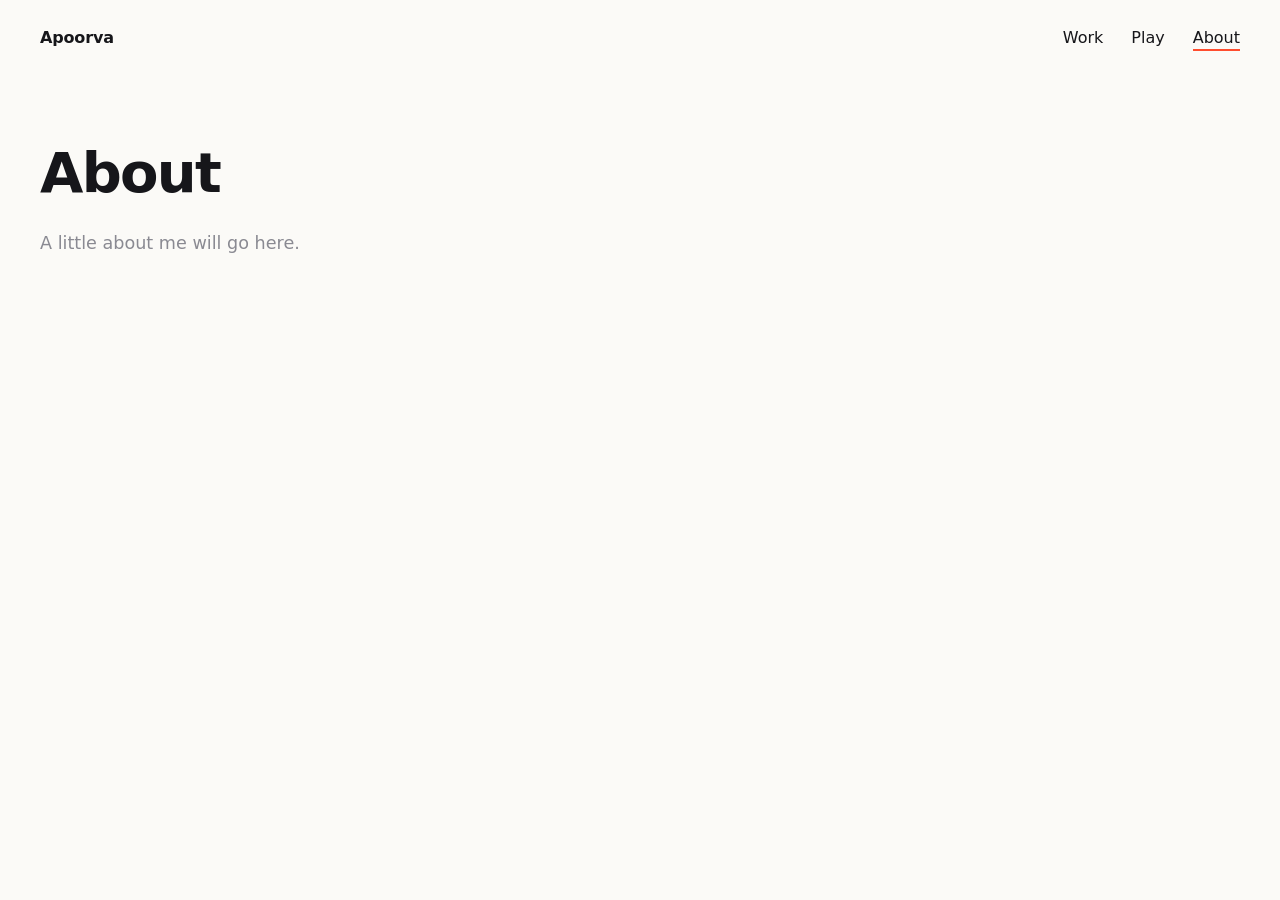
==== about.html @ 8e86af6f "Add files via upload" ====
<!doctype html>
<html lang="en">
<head>
  <meta charset="utf-8">
  <meta name="viewport" content="width=device-width, initial-scale=1">
  <title>About · Apoorva</title>
  <link rel="stylesheet" href="style.css">
</head>
<body>
  <header class="nav">
    <a class="logo" href="index.html">Apoorva</a>
    <nav>
      <a href="work.html">Work</a>
      <a href="play.html">Play</a>
      <a href="about.html" aria-current="page">About</a>
    </nav>
  </header>
  <main class="page">
    <h1>About</h1>
    <p>A little about me will go here.</p>
  </main>
</body>
</html>
---- style.css ----
:root {
  --bg: #fbfaf7;
  --fg: #16161a;
  --muted: #8a8a92;
  --accent: #ff4d2e;
}

@media (prefers-color-scheme: dark) {
  :root {
    --bg: #121214;
    --fg: #f3f1ec;
    --muted: #77777f;
  }
}

* { box-sizing: border-box; margin: 0; padding: 0; }

body {
  background: var(--bg);
  color: var(--fg);
  font-family: "Inter", system-ui, -apple-system, "Helvetica Neue", sans-serif;
  min-height: 100vh;
}

.nav {
  position: fixed;
  top: 0; left: 0; right: 0;
  display: flex;
  justify-content: space-between;
  align-items: center;
  padding: 28px 40px;
  z-index: 10;
}

.logo {
  font-weight: 600;
  letter-spacing: -0.01em;
  color: var(--fg);
  text-decoration: none;
}

.nav nav { display: flex; gap: 28px; }

.nav nav a {
  color: var(--fg);
  text-decoration: none;
  font-size: 1rem;
  position: relative;
}

.nav nav a::after {
  content: "";
  position: absolute;
  left: 0; bottom: -4px;
  width: 100%; height: 2px;
  background: var(--accent);
  transform: scaleX(0);
  transform-origin: left;
  transition: transform .25s ease;
}

.nav nav a:hover::after,
.nav nav a[aria-current="page"]::after { transform: scaleX(1); }

/* Home */
.hero {
  min-height: 100vh;
  display: flex;
  flex-direction: column;
  justify-content: center;
  padding: 0 40px;
}

.hero h1 {
  font-size: clamp(2.4rem, 7vw, 6rem);
  font-weight: 600;
  letter-spacing: -0.03em;
  line-height: 1.05;
}

.line {
  font-size: clamp(2.4rem, 7vw, 6rem);
  font-weight: 600;
  letter-spacing: -0.03em;
  line-height: 1.15;
  color: var(--muted);
}

.word {
  font: inherit;
  letter-spacing: inherit;
  color: var(--accent);
  background: none;
  border: 0;
  cursor: pointer;
  padding: 0;
  display: inline-block;
  transition: opacity .18s ease, transform .18s ease;
}

.word.out { opacity: 0; transform: translateY(-0.25em); }
.word:focus-visible { outline: 2px solid var(--accent); outline-offset: 6px; }

.hint {
  margin-top: 24px;
  font-size: .85rem;
  color: var(--muted);
}

/* Inner pages */
.page {
  min-height: 100vh;
  padding: 140px 40px 80px;
  max-width: 960px;
}

.page h1 {
  font-size: clamp(2rem, 5vw, 3.5rem);
  font-weight: 600;
  letter-spacing: -0.03em;
  margin-bottom: 24px;
}

.page p { color: var(--muted); font-size: 1.1rem; line-height: 1.6; max-width: 56ch; }

@media (max-width: 600px) {
  .nav { padding: 20px; }
  .nav nav { gap: 18px; }
  .hero, .page { padding-left: 20px; padding-right: 20px; }
}
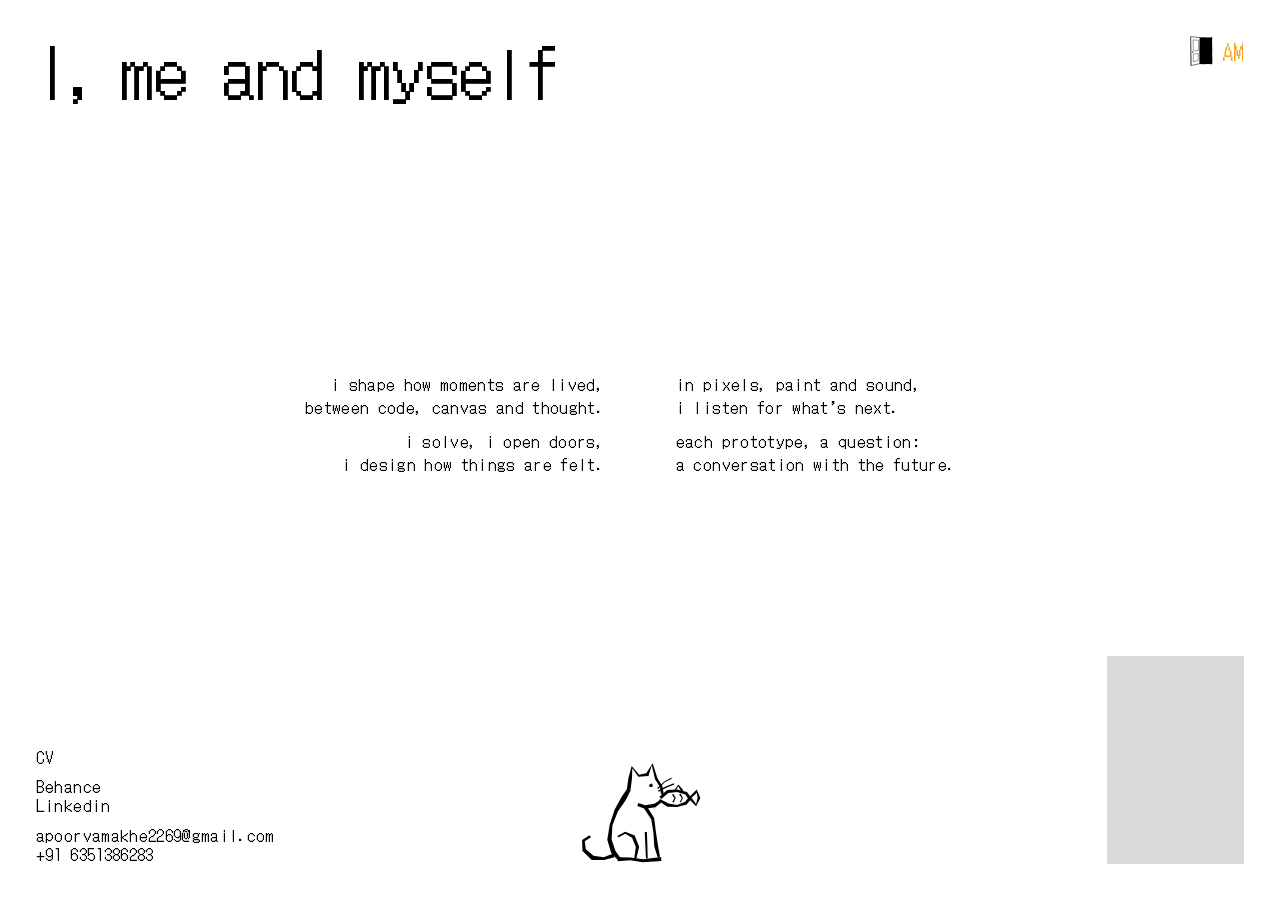
==== commit c384baca: "Add files via upload" ====
--- a/about.html
+++ b/about.html
@@ -3,21 +3,109 @@
 <head>
   <meta charset="utf-8">
   <meta name="viewport" content="width=device-width, initial-scale=1">
-  <title>About · Apoorva</title>
-  <link rel="stylesheet" href="style.css">
+  <title>Who am I? · Apoorva Makhe</title>
+  <link rel="preconnect" href="https://fonts.googleapis.com">
+  <link rel="preconnect" href="https://fonts.gstatic.com" crossorigin>
+  <link href="https://fonts.googleapis.com/css2?family=DotGothic16&display=swap" rel="stylesheet">
+  <link rel="stylesheet" href="about.css">
+  <link rel="stylesheet" href="grid.css">
 </head>
-<body>
-  <header class="nav">
-    <a class="logo" href="index.html">Apoorva</a>
-    <nav>
-      <a href="work.html">Work</a>
-      <a href="play.html">Play</a>
-      <a href="about.html" aria-current="page">About</a>
-    </nav>
-  </header>
-  <main class="page">
-    <h1>About</h1>
-    <p>A little about me will go here.</p>
+<body class="about">
+  <main class="board">
+    <div class="field">
+
+      <h1 class="title" aria-label="I, me and myself">
+        <span>I</span><span class="comma">,</span><span>m</span><span>e</span><span class="gap"> </span><span>a</span><span>n</span><span>d</span><span class="gap"> </span><span>m</span><span>y</span><span>s</span><span>e</span><span>l</span><span>f</span>
+      </h1>
+
+      <a class="home" href="index.html" aria-label="Back home">
+        <svg class="door" viewBox="0 0 80 102" aria-hidden="true">
+          <!-- dark doorway, slightly wobbly ink edges -->
+          <path d="M32.4 5.2 L44 4.6 L58 5.1 L75.2 4.4 L74.6 22 L75.4 41 L74.8 60 L75.6 78 L75.1 95.4 L60 94.8 L46 95.6 L32 95 Z" fill="currentColor"/>
+          <!-- a few specks of light in the dark -->
+          <g fill="#fff" opacity=".85">
+            <rect x="55" y="18" width=".9" height=".9"/><rect x="63" y="27" width=".7" height=".7"/>
+            <rect x="50" y="38" width=".8" height=".8"/><rect x="67" y="49" width=".9" height=".9"/>
+            <rect x="57" y="61" width=".7" height=".7"/><rect x="45" y="70" width=".9" height=".9"/>
+            <rect x="64" y="77" width=".8" height=".8"/><rect x="52" y="86" width=".7" height=".7"/>
+          </g>
+          <!-- the door, swung open toward us -->
+          <path d="M2.2 2.4 L18 3.6 L33.2 5.6 L32.4 50 L32.8 93.6 L18 96.8 L4.2 100.2 L3.4 50 Z"
+                fill="#fff" stroke="currentColor" stroke-width="1.9" stroke-linejoin="round"/>
+          <!-- door edge thickness -->
+          <path d="M2.2 2.4 L0.9 3.4 L1.6 50 L2.6 99.6 L4.2 100.2" fill="none" stroke="currentColor" stroke-width="1.3" stroke-linejoin="round"/>
+          <!-- inset panels -->
+          <path d="M10.4 13.2 L20 13.8 L29 14.6 L28.7 32 L28.6 49.4 L20 50 L11.7 50.7 L11 32 Z"
+                fill="none" stroke="currentColor" stroke-width="1.3" stroke-linejoin="round"/>
+          <path d="M11.2 61.2 L20 60 L28.1 59 L27.9 71 L27.7 83.4 L20 85 L11.3 86.6 L11.1 74 Z"
+                fill="none" stroke="currentColor" stroke-width="1.3" stroke-linejoin="round"/>
+          <!-- knob -->
+          <circle cx="8.6" cy="54.6" r="1.9" fill="currentColor"/>
+        </svg>
+        <span>AM</span>
+      </a>
+
+      <!-- Middle text: a small poem about me -->
+      <section class="intro" aria-label="About me">
+        <div class="col left">
+          <p>i shape how moments are lived,<br>between code, canvas and thought.</p>
+          <p>i solve, i open doors,<br>i design how things are felt.</p>
+        </div>
+        <div class="col right">
+          <p>in pixels, paint and sound,<br>i listen for what’s next.</p>
+          <p>each prototype, a question:<br>a conversation with the future.</p>
+        </div>
+      </section>
+
+      <!-- Contact links -->
+      <nav class="contact">
+        <a class="cv" href="files/Apoorva-Makhe-Resume.pdf" target="_blank" rel="noopener">CV</a>
+        <p>
+          <a href="https://www.behance.net/ApoorvaMakhe" target="_blank" rel="noopener">Behance</a><br>
+          <a href="https://www.linkedin.com/in/apoorva-makhe-b12373216/" target="_blank" rel="noopener">Linkedin</a>
+        </p>
+        <p>
+          <a href="mailto:apoorvamakhe2269@gmail.com">apoorvamakhe2269@gmail.com</a><br>
+          <span>+91 6351386283</span>
+        </p>
+      </nav>
+
+      <!-- little woodcut cat with its catch -->
+      <svg class="catfish" viewBox="44 6 160 132" role="img" aria-label="Illustration of a cat holding a fish in its mouth">
+        <g fill="currentColor">
+          <path d="M112.2 44.4 L114.0 30.3 L114.4 17.7 L121.9 28.2 L134.6 27.2 L138.7 13.9 L142.8 31.2 L148.8 40.8 L151.5 53.1 L154.2 52.6 L151.9 39.6 L145.8 30.0 L139.8 11.4 L131.8 23.9 L123.0 25.8 L113.6 14.7 L109.5 29.6 L107.6 43.8Z"/>
+          <path d="M149.1 57.7 L141.8 61.9 L130.4 63.7 L122.0 60.9 L120.6 64.9 L130.1 68.3 L143.4 66.2 L150.8 60.1Z"/>
+          <path d="M108.3 42.5 L100.7 53.9 L92.2 69.5 L86.1 88.2 L83.1 107.0 L88.0 123.4 L96.9 133.0 L100.1 130.4 L93.2 120.8 L88.5 106.6 L89.5 89.0 L96.3 71.5 L106.3 57.3 L112.5 44.9Z"/>
+          <path d="M128.5 66.9 L138.0 81.2 L140.7 97.7 L141.9 115.6 L146.1 128.8 L149.0 128.1 L146.6 114.8 L143.9 97.3 L141.7 79.8 L132.1 64.5Z"/>
+          <path d="M96.3 133.9 L111.8 132.7 L127.6 135.1 L150.8 133.6 L150.3 128.5 L127.6 131.2 L112.0 129.2 L96.2 128.7Z"/>
+          <path d="M129.9 97.3 L130.6 112.5 L131.5 130.5 L133.6 130.4 L133.2 112.4 L132.6 97.2Z"/>
+          <path d="M96.8 104.2 L105.6 99.4 L114.1 104.3 L118.8 116.1 L116.8 130.4 L119.4 130.9 L122.9 115.8 L117.4 101.5 L105.5 97.0 L95.7 102.1Z"/>
+          <path d="M90.7 124.0 L78.6 128.7 L65.9 127.1 L56.3 118.7 L55.0 108.9 L62.7 103.9 L60.9 101.2 L51.6 107.4 L52.1 121.0 L63.7 132.2 L79.0 132.2 L92.2 128.9Z"/>
+          <path d="M140.1 39.2 L139.5 41.1 L136.4 41.1 L135.1 39.3 L136.7 37.3 L139.0 36.7Z"/>
+          <path d="M152.5 46.7 L151.6 48.7 L149.8 48.2 L149.5 45.5 L151.7 45.3Z"/>
+          <path d="M146.7 43.4 L154.9 35.0 L163.7 30.8 L163.0 29.5 L154.3 34.2 L145.5 42.1Z"/>
+          <path d="M147.4 46.9 L158.2 41.2 L166.9 37.8 L166.4 36.3 L157.5 39.6 L146.6 45.5Z"/>
+          <path d="M150.6 56.0 L159.5 48.5 L170.2 47.4 L180.7 50.5 L185.0 56.8 L188.1 54.5 L182.7 47.2 L170.5 44.1 L158.0 44.9 L148.2 53.1Z"/>
+          <path d="M147.6 58.4 L158.2 65.7 L170.5 66.0 L182.4 62.8 L187.3 56.7 L184.5 54.5 L180.4 59.5 L170.3 63.6 L159.6 61.7 L148.9 56.1Z"/>
+          <path d="M186.3 56.2 L195.1 48.2 L196.0 54.5 L194.1 62.2 L187.8 53.2 L184.8 55.7 L194.1 65.1 L199.5 54.6 L194.9 44.2 L184.7 54.5Z"/>
+          <path d="M164.0 50.6 L167.0 55.0 L164.4 59.9 L166.0 60.6 L168.6 54.9 L165.8 49.6Z"/>
+          <path d="M173.0 50.3 L176.3 55.2 L173.6 59.8 L174.8 60.5 L177.7 55.2 L174.8 49.2Z"/>
+          <path d="M168.7 45.4 L171.7 40.1 L176.0 46.8 L178.1 45.2 L172.0 37.8 L167.2 44.4Z"/>
+        </g>
+      </svg>
+
+      <!-- Your photo -->
+      <figure class="photo">
+        <img src="images/me.jpg" alt="Apoorva Makhe" style="object-position: 72% 50%">
+      </figure>
+
+    </div>
   </main>
+
+  <script>
+    const img = document.querySelector('.photo img');
+    const hide = () => img.classList.add('missing');
+    if (img.complete && img.naturalWidth === 0) hide(); else img.addEventListener('error', hide);
+  </script>
 </body>
 </html>
--- a/about.css
+++ b/about.css
@@ -0,0 +1,173 @@
+/* Who am I? page. Positions come from the Figma frame (1984px wide);
+   1 Figma px = var(--u). */
+
+:root {
+  --bg: #ffffff;
+  --ink: #000000;
+  --tile: #d9d9d9;
+  --accent: #f5a623;
+  --font: "DotGothic16", ui-monospace, monospace;
+  --ease: cubic-bezier(.22, 1, .36, 1);
+}
+
+* { box-sizing: border-box; margin: 0; padding: 0; }
+
+body.about {
+  background: var(--bg);
+  color: var(--ink);
+  font-family: var(--font);
+  overflow-x: hidden;
+}
+
+.board { container-type: inline-size; }
+
+.field {
+  --u: calc(100cqw / 1984);
+  /* page grid: shared margin (grid.css) + 12 columns */
+  min-height: max(100vh, calc(1116 * var(--u)));
+  padding: var(--M);
+  display: grid;
+  grid-template-columns: repeat(12, minmax(0, 1fr));
+  grid-template-rows: auto 1fr auto 1fr auto;
+  column-gap: var(--G);
+  font-size: clamp(13px, calc(26 * var(--u)), 28px);
+  line-height: 1.4;
+  letter-spacing: .02em;
+}
+
+a { color: inherit; text-decoration: none; transition: color .3s ease; }
+a:hover, a:focus-visible { color: var(--accent); }
+a:focus-visible { outline: 2px solid var(--accent); outline-offset: 3px; }
+
+/* ---------- Title ---------- */
+.title {
+  grid-column: 1 / 10;
+  grid-row: 1;
+  font-weight: 400;
+  font-size: calc(96 * var(--u));
+  line-height: 1;
+  letter-spacing: 0;
+  display: flex;
+}
+.title span {
+  display: inline-block;
+  animation: drop .9s var(--ease) both;
+  transition: transform .5s var(--ease);
+}
+.title .gap { width: .5em; }
+.title .comma { margin-right: .28em; }
+.title span:hover { transform: translateY(-0.12em); }
+.title span:nth-child(1)  { animation-delay: 0ms }   .title span:nth-child(2)  { animation-delay: 40ms }
+.title span:nth-child(4)  { animation-delay: 120ms } .title span:nth-child(5)  { animation-delay: 160ms }
+.title span:nth-child(7)  { animation-delay: 240ms } .title span:nth-child(8)  { animation-delay: 280ms }
+.title span:nth-child(9)  { animation-delay: 320ms } .title span:nth-child(11) { animation-delay: 400ms }
+.title span:nth-child(12) { animation-delay: 440ms } .title span:nth-child(13) { animation-delay: 480ms }
+.title span:nth-child(14) { animation-delay: 520ms } .title span:nth-child(15) { animation-delay: 560ms }
+.title span:nth-child(16) { animation-delay: 600ms }
+
+@keyframes drop {
+  from { opacity: 0; transform: translateY(-0.4em); }
+  to   { opacity: 1; transform: none; }
+}
+@keyframes rise {
+  from { opacity: 0; transform: translateY(calc(24 * var(--u))); }
+  to   { opacity: 1; transform: none; }
+}
+
+/* ---------- Home link (door + AM) ---------- */
+.home {
+  grid-column: 11 / 13;
+  grid-row: 1;
+  justify-self: end;
+  align-self: start;
+  display: flex;
+  align-items: center;
+  gap: calc(12 * var(--u));
+}
+.home svg { width: clamp(16px, calc(36 * var(--u)), 40px); height: auto; color: var(--ink); }
+.home span {
+  color: var(--accent);
+  font-size: clamp(14px, calc(34 * var(--u)), 36px);
+}
+.home:hover span { color: var(--ink); }
+
+/* ---------- Middle text ---------- */
+.intro {
+  /* two columns meeting on the page's centre line */
+  grid-column: 1 / 13;
+  grid-row: 3;
+  display: grid;
+  grid-template-columns: 1fr 1fr;
+  column-gap: calc(var(--G) * 4);
+  animation: rise 1s var(--ease) .5s both;
+}
+.intro .left  { text-align: right; }
+.intro p + p  { margin-top: .6em; }
+
+/* ---------- Contact (bottom left) ---------- */
+.contact {
+  grid-column: 1 / 5;
+  grid-row: 5;
+  align-self: end;
+  line-height: 1.15;
+  animation: rise 1s var(--ease) .7s both;
+}
+.contact .cv { display: inline-block; }
+.contact p   { margin-top: .6em; }
+
+/* ---------- Cat illustration (bottom row, centre) ---------- */
+.catfish {
+  grid-column: 5 / 9;
+  grid-row: 5;
+  justify-self: center;
+  align-self: end;
+  width: clamp(90px, 10vw, 200px);
+  height: auto;
+  color: var(--ink);
+  animation: rise 1s var(--ease) .8s both;
+  transform-origin: 60% 100%;
+  transition: rotate .6s cubic-bezier(.34, 1.6, .5, 1);
+}
+.catfish:hover { rotate: -4deg; }
+
+/* ---------- Photo ---------- */
+.photo {
+  grid-column: 10 / 13;
+  grid-row: 4 / 6;
+  justify-self: end;
+  align-self: end;
+  width: calc(212 * var(--u));
+  height: calc(322 * var(--u));
+  background: var(--tile);
+  animation: rise 1.1s var(--ease) .6s both;
+  transition: scale .55s cubic-bezier(.34, 1.7, .5, 1);
+}
+.photo:hover { scale: 1.06; }
+.photo img { display: block; width: 100%; height: 100%; object-fit: cover; }
+.photo img.missing { display: none; }
+
+/* ---------- Mobile ---------- */
+@media (max-width: 700px) {
+  .field {
+    height: auto;
+    padding: 24px 16px 48px;
+    display: flex; flex-direction: column; gap: 40px;
+    font-size: 15px;
+  }
+  .title, .intro, .contact, .photo { position: static; }
+  .catfish { width: 120px; align-self: center; }
+  .title { font-size: 34px; margin-top: 48px; flex-wrap: wrap; }
+  .field { position: relative; }
+  .home  { position: absolute; right: 16px; top: 24px; gap: 6px; }
+  .home svg { width: 18px; }
+  .home span { font-size: 16px; }
+  .intro { grid-template-columns: 1fr; row-gap: 16px; }
+  .intro .left { text-align: left; }
+  .photo { width: 55%; height: auto; aspect-ratio: 212 / 322; align-self: flex-end; }
+  .contact p { margin-top: 12px; }
+  .contact { align-self: flex-start; }
+}
+
+@media (prefers-reduced-motion: reduce) {
+  .title span, .intro, .contact, .photo, .catfish { animation: none; }
+}
--- a/grid.css
+++ b/grid.css
@@ -0,0 +1,30 @@
+/* Shared spacing for every page — load this LAST.
+   One page margin (--M) and one column gap (--G), so titles, the door
+   link and page edges line up the same way across the whole site. */
+
+:root {
+  --M: clamp(16px, 2.8vw, 56px);   /* outer margin: left, right, top, bottom */
+  --G: clamp(8px, 1.4vw, 28px);    /* gap between grid columns */
+}
+
+@media (min-width: 701px) {
+  /* page title: same spot and size on every inner page */
+  .board .title {
+    left: var(--M);
+    top: var(--M);
+    font-size: 5.2vw;
+  }
+
+  /* door + AM: same spot and size on every inner page */
+  .board .home {
+    right: var(--M);
+    top: var(--M);
+    gap: .6vw;
+  }
+  .board .home svg  { width: clamp(16px, 1.85vw, 40px); }
+  .board .home span { font-size: clamp(14px, 1.7vw, 36px); }
+
+  /* landing page edges */
+  .home-page .top { padding: var(--M) var(--M) 0; }
+  .home-page .tagline { right: var(--M); bottom: var(--M); }
+}
